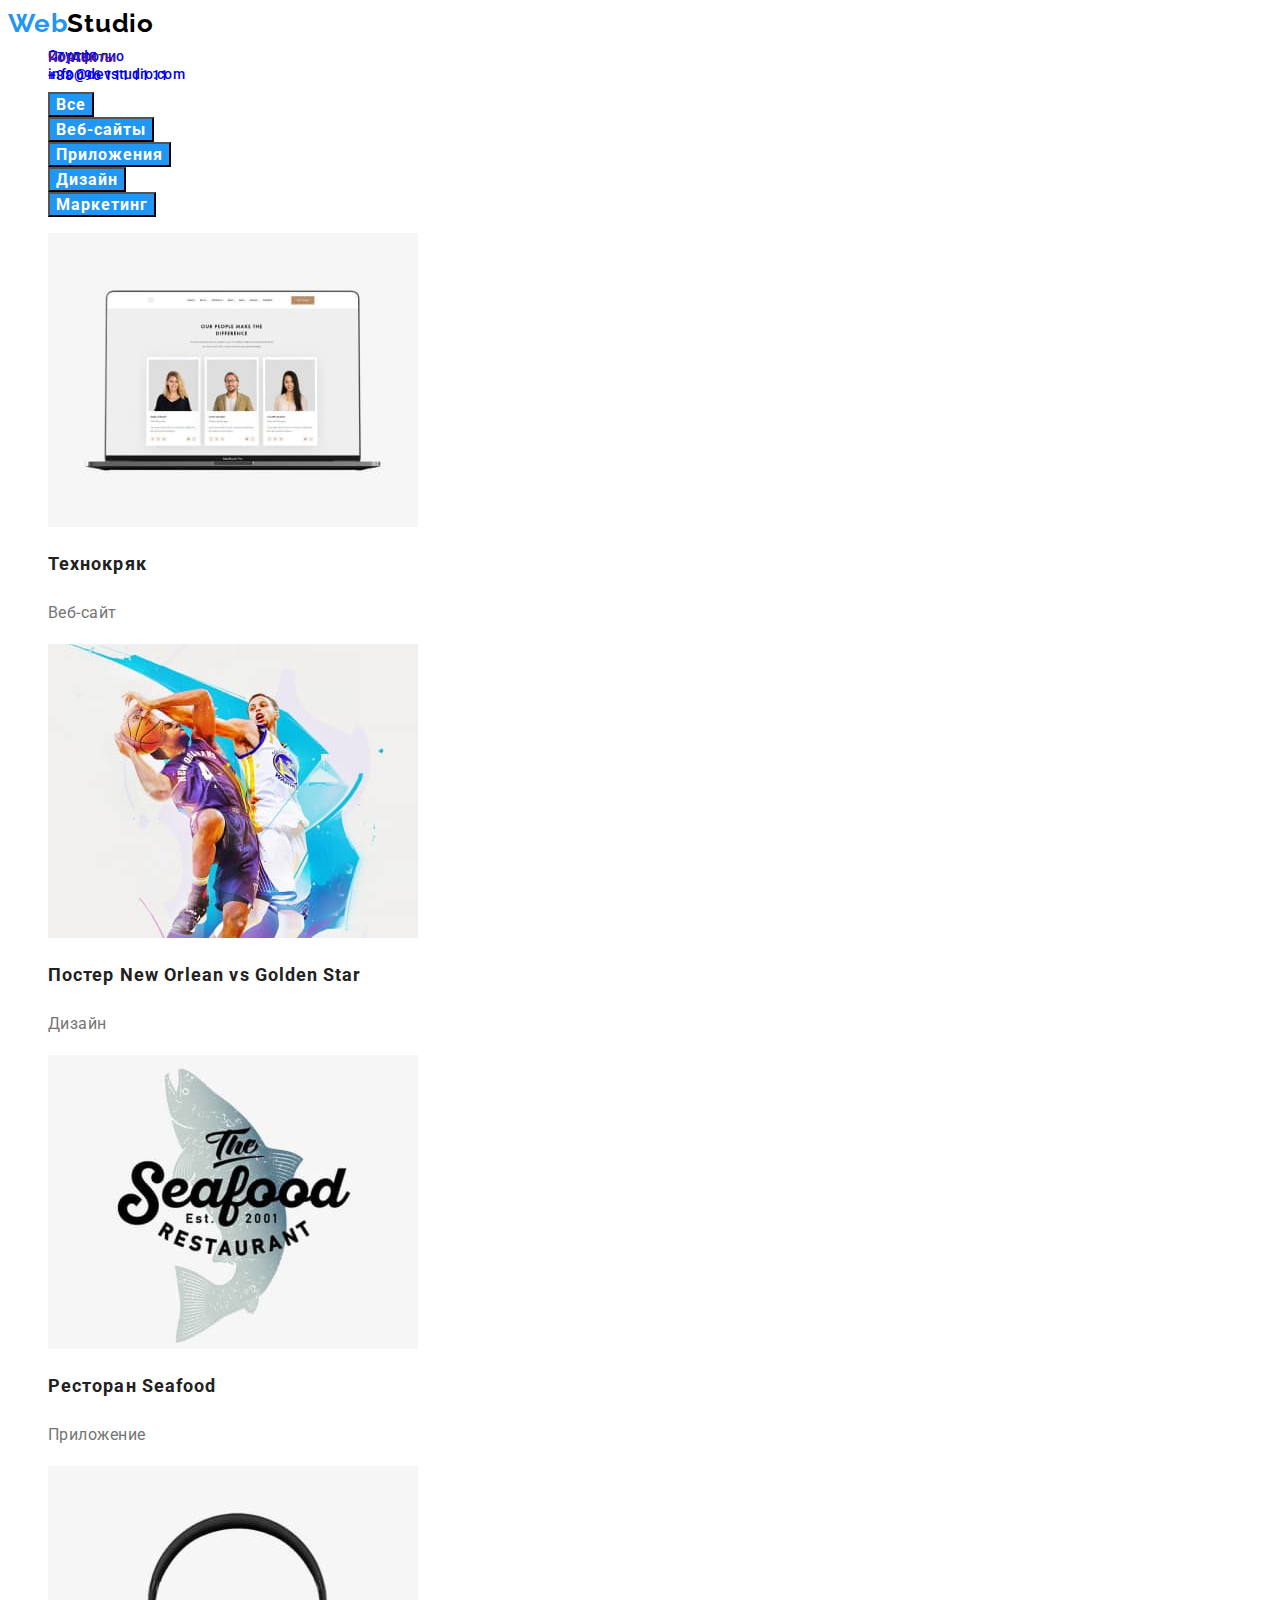
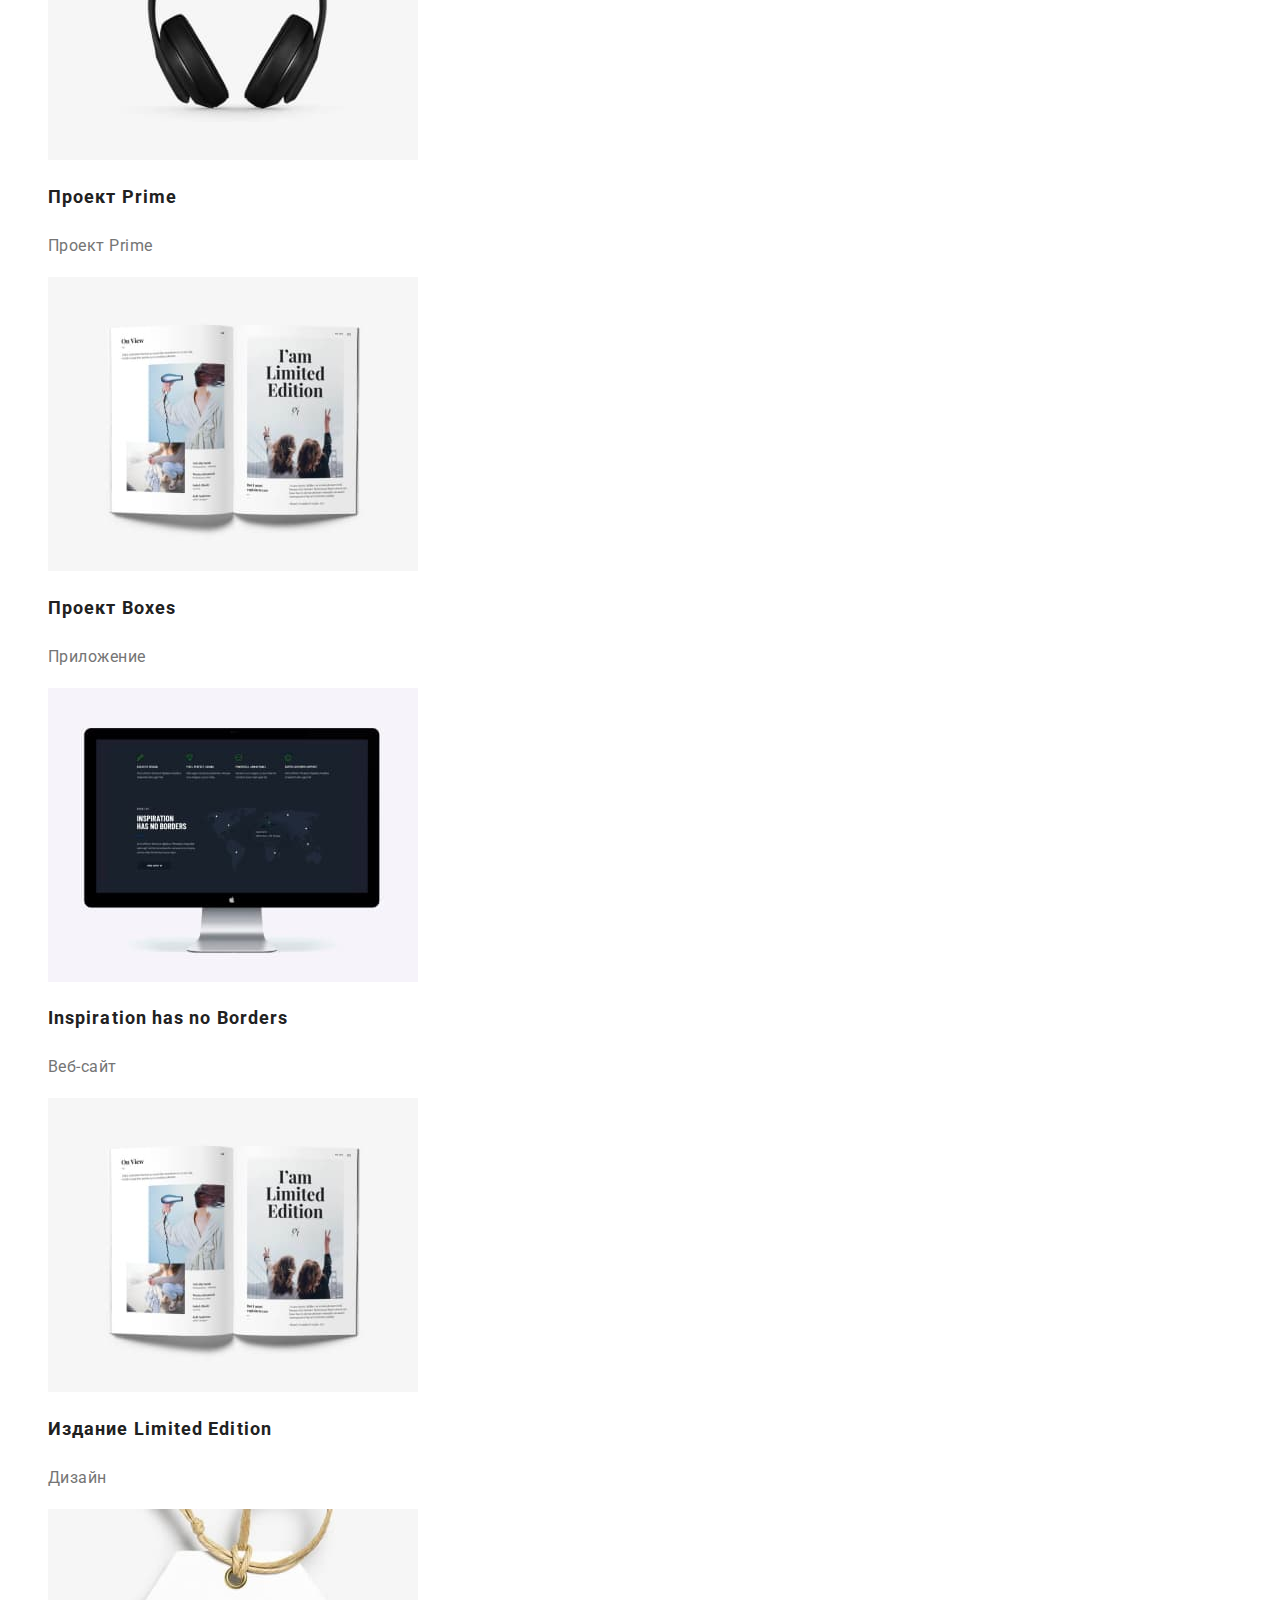
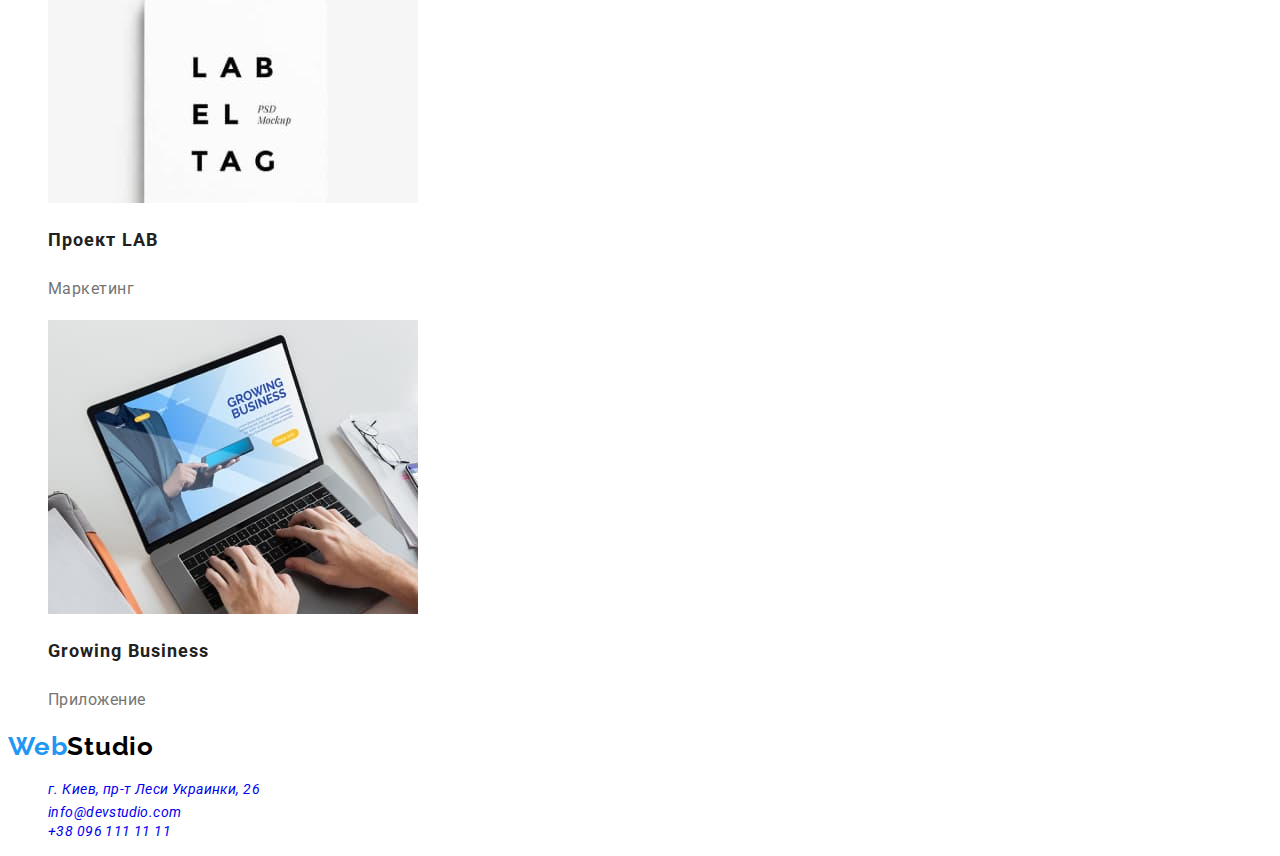
==== portfolio.html @ afe2bce0 "dz2" ====
<!DOCTYPE html>
<html lang="ru">

<head>
    <meta charset="UTF-8">
    <meta http-equiv="X-UA-Compatible" content="IE=edge">
    <meta name="viewport" content="width=device-width, initial-scale=1.0">
    <title>WebStudio Portfolio</title>
    <link rel="preconnect" href="https://fonts.gstatic.com">
    <link href="https://fonts.googleapis.com/css2?family=Raleway:wght@700&family=Roboto:wght@400;500;700;900&display=swap"
        rel="stylesheet">
    <link rel="stylesheet" href="./css/style.css">
</head>

<body>
<header class="header">
    <nav class="navigation">
        <a class="logo-link link" href="./index.html">
            <span class="logo-first-letters">Web</span>Studio</a>
        <ul class="menu list">
            <li class="menu-item">
                <a class="menu-link link" href="./index.html">Студия</a>
            </li>
            <li class="menu-item">
                <a class="menu-link link" href="./portfolio.html">Портфолио</a>
            </li>
            <li class="menu-item">
                <a class="menu-link link" href="">Контакты</a>
            </li>
        </ul>
    </nav>
    <ul class="contacts-list list">
        <li class="contacts-item">
            <a class="mail-link link" href="mailto:info@devstudio.com">info@devstudio.com</a>
        </li>
        <li class="tel-link link">
            <a class="tel-link link" href="tel:+380961111111">+38 096 111 11 11</a>
        </li>
    </ul>
</header>

    <main>
        <nav class="navigation-portfolio">
            <ul class="portfolio-menu list">
                <li class="porfolio-menu-item">
                    <button class="modal-btn" type="button">Все</button>
                </li>
                <li class="porfolio-menu-item">
                    <button class="modal-btn" type="button">Веб-сайты</button>
                </li>
                <li class="porfolio-menu-item">
                    <button class="modal-btn" type="button">Приложения</button>
                </li>
                <li class="porfolio-menu-item">
                    <button class="modal-btn" type="button">Дизайн</button>
                </li>
                <li class="porfolio-menu-item">
                    <button class="modal-btn" type="button">Маркетинг</button>
                </li>
            </ul>
        </nav>
        <section class="portfolio-presentation">
            <h1 hidden>Наши работы</h1>
            <ul class="porfolio-list list">
                <li class="portfolio-item">
                    <img class="portfolio-img" src="./images/portfolio/tehno-crack.jpg" alt="" width="370" height="294">
                    <h2 class="portfolio-suptitle">Технокряк</h2>
                    <p class="portfolio-text">Веб-сайт</p>
                </li>
                <li class="portfolio-item">
                    <img class="portfolio-img" src="./images/portfolio/poster-new-orlean.jpg" alt="" width="370" height="294">
                    <h2 class="portfolio-suptitle">Постер New Orlean vs Golden Star</h2>
                    <p class="portfolio-text">Дизайн</p>
                </li>
                <li class="portfolio-item">
                    <img class="portfolio-img" src="./images/portfolio/restaurant-sea-food.jpg" alt="" width="370" height="294">
                    <h2 class="portfolio-suptitle">Ресторан Seafood</h2>
                    <p class="portfolio-text">Приложение</p>
                </li>
                <li class="portfolio-item">
                    <img class="portfolio-img" src="./images/portfolio/headphones.jpg" alt="" width="370" height="294">
                    <h2 class="portfolio-suptitle">Проект Prime</h2>
                    <p class="portfolio-text">Проект Prime</p>
                </li>
                <li class="portfolio-item">
                    <img class="portfolio-img" src="./images/portfolio/book.jpg" alt="" width="370" height="294">
                    <h2 class="portfolio-suptitle">Проект Boxes</h2>
                    <p class="portfolio-text">Приложение</p>
                </li>
                <li class="portfolio-item">
                    <img class="portfolio-img" src="./images/portfolio/monitor.jpg" alt="" width="370" height="294">
                    <h2 class="portfolio-suptitle">Inspiration has no Borders</h2>
                    <p class="portfolio-text">Веб-сайт</p>
                </li>
                <li class="portfolio-item">
                    <img class="portfolio-img" src="./images/portfolio/book.jpg" alt="" width="370" height="294">
                    <h2 class="portfolio-suptitle">Издание Limited Edition</h2>
                    <p class="portfolio-text">Дизайн</p>
                </li>
                <li class="portfolio-item">
                    <img class="portfolio-img" src="./images/portfolio/project-lab.jpg" alt="" width="370" height="294">
                    <h2 class="portfolio-suptitle">Проект LAB</h2>
                    <p class="portfolio-text">Маркетинг</p>
                </li>
                <li class="portfolio-item">
                    <img class="portfolio-img" src="./images/portfolio/notebook.jpg" alt="" width="370" height="294">
                    <h2 class="portfolio-suptitle">Growing Business</h2>
                    <p class="portfolio-text">Приложение</p>
                </li>
            </ul>
        </section>
    </main>

<footer>
    <a class="logo-link link" href="./index.html">
        <span class="logo-first-letters">Web</span>Studio</a>
    <h2 hidden>Контакты</h2>
    <address>
        <ul class="footer list">
            <li class="footer-item">
                <a class="footer-link-address link" href="https://goo.gl/maps/h9P4wYP6EdmcLFw76" target="_blank"
                    rel="noopener noreferrer">г. Киев,
                    пр-т Леси Украинки, 26</a>
            </li>
            <li class="footer-item">
                <a class="footer-link-mail link" href="mailto:info@devstudio.com">info@devstudio.com</a>
            </li>
            <li class="footer-item">
                <a class="footer-link-tel link" href="tel:+380961111111">+38 096 111 11 11</a>
            </li>
        </ul>
    </address>
</footer>
</body>

</html>
---- css/style.css ----
/*
    font-family: 'Raleway', sans-serif;

    font-family: 'Roboto', sans-serif;
синій колір - color: #2196F3;
основний колір - #212121;
додатковий - #757575;
адреса в футері - #FFFFFF
 :root {
        --
}
*/
body {
  font-family: "Roboto", sans-serif;
  color: #757575;
}
.list {
  list-style: none;
}

.link {
  text-decoration: none;
}

/* Navigation */
.logo-link {
  font-family: "Raleway", sans-serif;
  font-weight: 700;
  font-size: 26px;
  line-height: 1.19;
  letter-spacing: 0.03em;
  color: #000000;
}
.logo-first-letters {
  color: #2196f3;
}
.menu-item,
.contacts-list {
  font-weight: 500;
  font-size: 14px;
  line-height: 1.14q;
  letter-spacing: 0.02em;
  color: #212121;
}

.menu-link:hover,
.menu-link:focus {
  color: #2196f3;
}

.tel-link:hover,
.tel-link:focus {
  color: #2196f3;
}
.mail-link:hover,
.mail-link:focus {
  color: #2196f3;
}

.contacts-item:hover {
  color: #2196f3;
}
/* END NAVIGATION */
.title-hero {
  font-weight: 900;
  font-size: 44px;
  line-height: 1.36;
  text-align: center;
  letter-spacing: 0.06em;
  /* text-transform: uppercase; */
  /* color: #ffffff; */
}

/* BUTTON */
.modal-btn {
  font-family: "Roboto", sans-serif;
  cursor: pointer;
  font-weight: 700;
  font-size: 16px;
  line-height: 1, 87;
  letter-spacing: 0.06em;

  background-color: #2196f3;
  color: #ffffff;
}

.modal-btn:hover,
.modal-btn:focus {
  background-color: #ffffff;
  color: #2196f3;
}
/* END BUTTON */

/* ABOUT */
.about-list-suptitle {
  font-weight: 700;
  font-size: 14px;
  line-height: 1.14;
  letter-spacing: 0.03em;
  text-transform: uppercase;
  color: #212121;
}
.about-list-text {
  font-weight: 400;
  font-size: 14px;
  line-height: 1.71;
  letter-spacing: 0.03em;
}
/* END ABOUT */

/* Section WHAT WE DO */
.section-suptitle {
  font-weight: 700;
  font-size: 36px;
  line-height: 1, 17;
  text-align: center;
  letter-spacing: 0.03em;
  color: #212121;
}
/* END Section WHAT WE DO */

/* Setion Our Team */

.ourteam-suptitle {
  font-weight: 500;
  font-size: 16px;
  line-height: 1.19;
  text-align: center;
  letter-spacing: 0.03em;
  color: #212121;
}
.ourteam-proffesion {
  font-size: 16px;
  line-height: 1.19;
  text-align: center;
  letter-spacing: 0.03em;
}
/* End Section Our Team */

/* footer */
.footer-link-address {
  font-weight: 400;
  font-size: 14px;
  line-height: 1.71;
  letter-spacing: 0.03em;
  /* color: rgba(255, 255, 255, 0.6); - поки немає фону */
}
.footer-link-mail,
.footer-link-tel {
  font-weight: 400;
  font-size: 14px;
  line-height: 1, 71;
  letter-spacing: 0.03em;
  /* color: rgba(255, 255, 255, 0.6); */
}
.footer-link-mail:hover,
.footer-link-mail:focus,
.footer-link-tel:hover,
.footer-lik.tel:focus,
.footer-link-address:hover,
.footer-link-address:focus {
  /* color: #ffffff; поки немає фону для перевірки жовтий */
  color: yellow;
}
/* end footer */

/* portfolio */
.portfolio-suptitle {
  font-weight: 700;
  font-size: 18px;
  line-height: 2;
  letter-spacing: 0.06em;
  color: #212121;
}
.portfolio-text {
  font-size: 16px;
  line-height: 1.87;
  letter-spacing: 0.03em;
}
/* end portfolio */
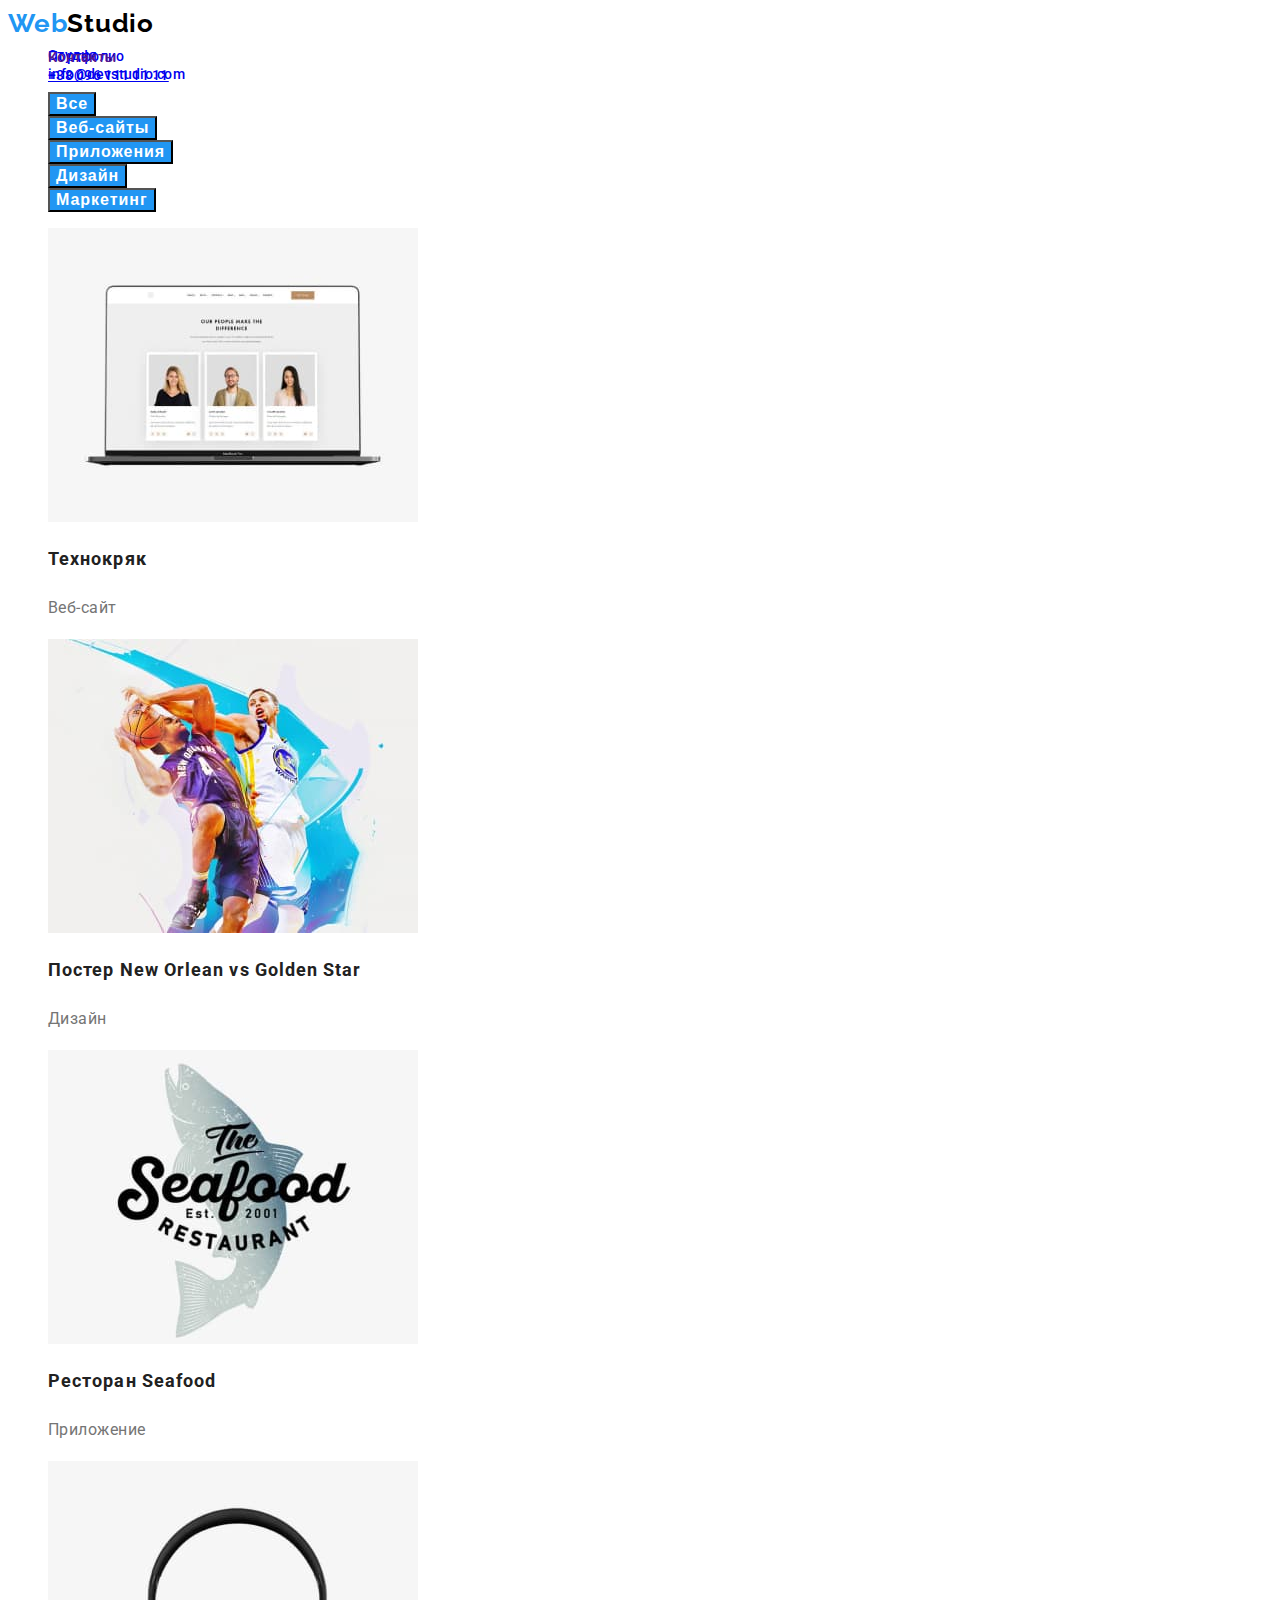
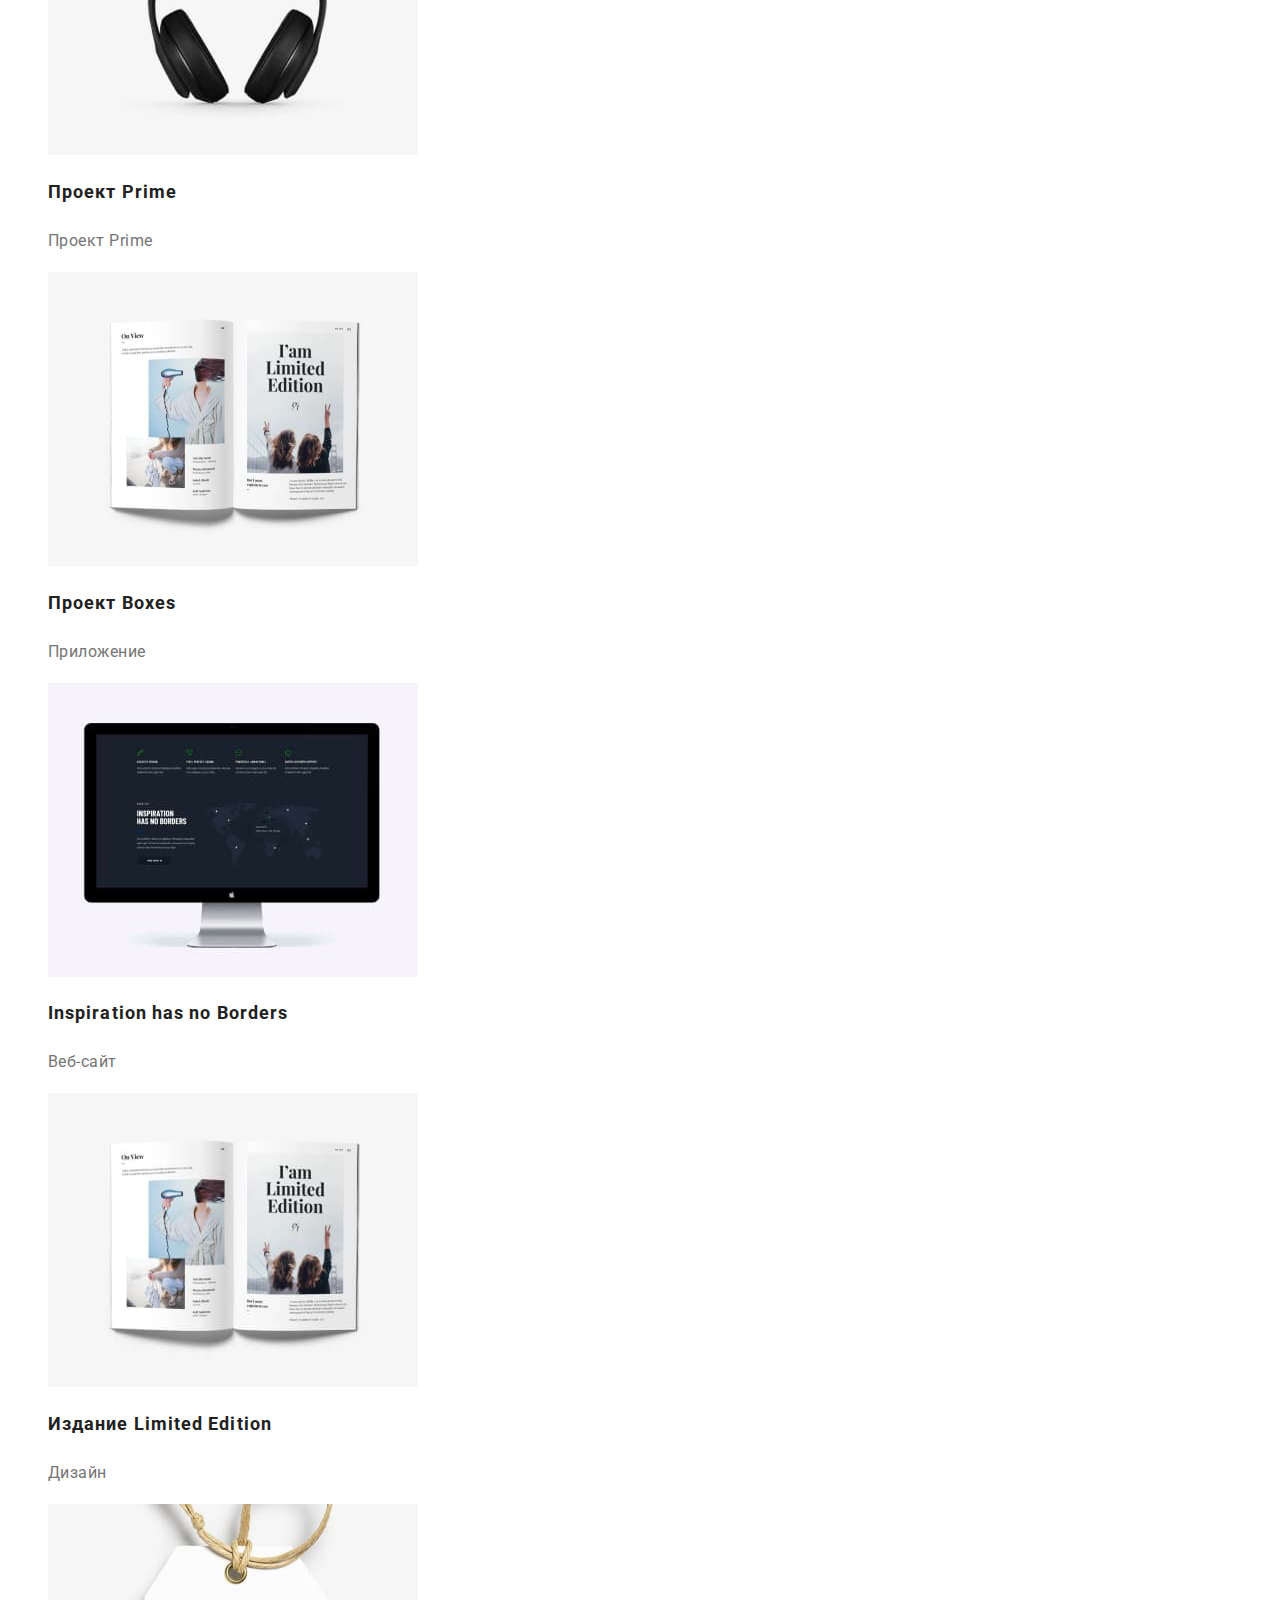
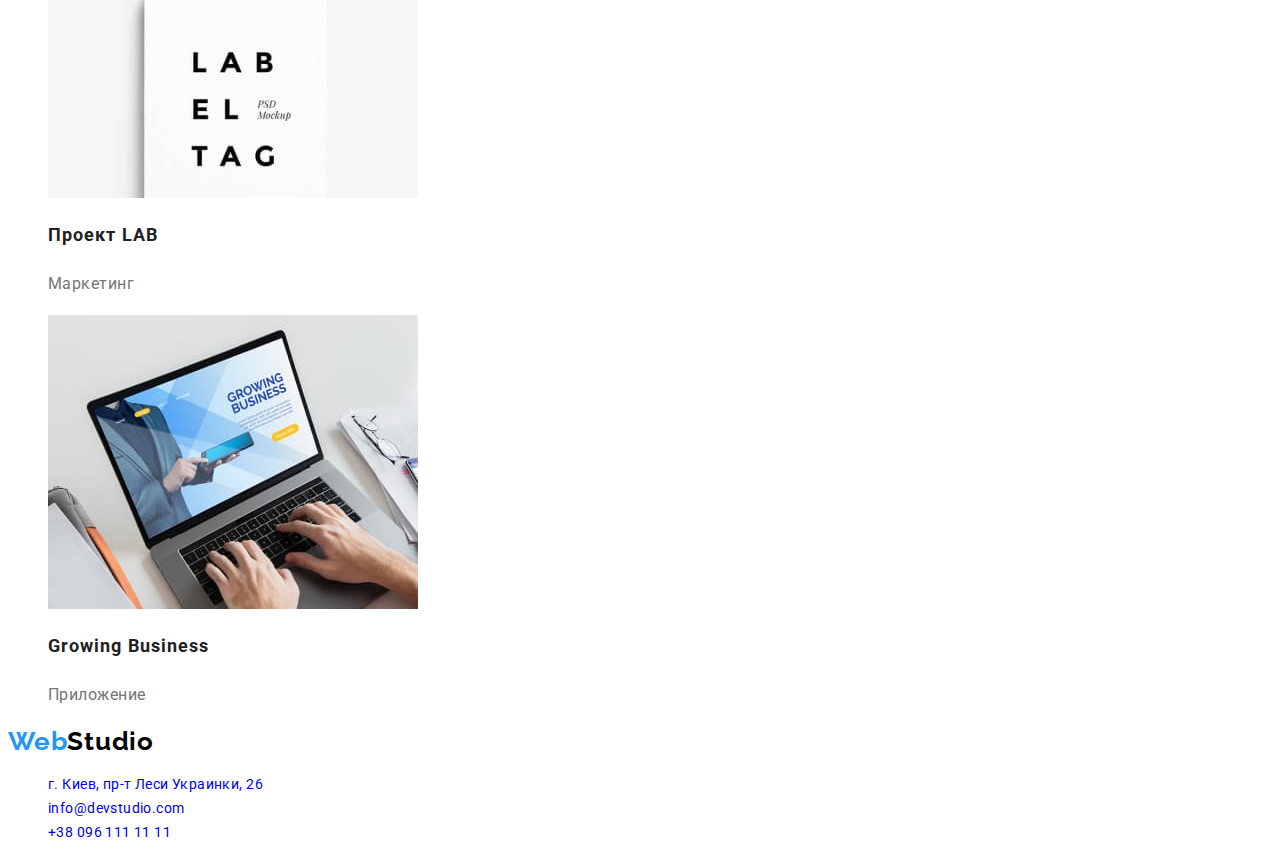
==== commit f8058c28: "dz2_end" ====
--- a/portfolio.html
+++ b/portfolio.html
@@ -9,7 +9,7 @@
     <link rel="preconnect" href="https://fonts.gstatic.com">
     <link href="https://fonts.googleapis.com/css2?family=Raleway:wght@700&family=Roboto:wght@400;500;700;900&display=swap"
         rel="stylesheet">
-    <link rel="stylesheet" href="./css/style.css">
+    <link rel="stylesheet" href="./css/styles.css">
 </head>
 
 <body>
@@ -31,10 +31,10 @@
     </nav>
     <ul class="contacts-list list">
         <li class="contacts-item">
-            <a class="mail-link link" href="mailto:info@devstudio.com">info@devstudio.com</a>
+            <a class="contacts-link link" href="mailto:info@devstudio.com">info@devstudio.com</a>
         </li>
-        <li class="tel-link link">
-            <a class="tel-link link" href="tel:+380961111111">+38 096 111 11 11</a>
+        <li class="contacts-item" link">
+            <a class=contacts-link link" href="tel:+380961111111">+38 096 111 11 11</a>
         </li>
     </ul>
 </header>
@@ -111,7 +111,7 @@
         </section>
     </main>
 
-<footer>
+<footer class="footers">
     <a class="logo-link link" href="./index.html">
         <span class="logo-first-letters">Web</span>Studio</a>
     <h2 hidden>Контакты</h2>
--- a/css/styles.css
+++ b/css/styles.css
@@ -0,0 +1,175 @@
+/*
+    font-family: 'Raleway', sans-serif;
+
+    font-family: 'Roboto', sans-serif;
+синій колір - color: #2196F3;
+основний колір - #212121;
+додатковий - #757575;
+адреса в футері - #FFFFFF
+ :root {
+        --
+}
+*/
+:root {
+  --main-font: "Roboto", sans-serif;
+  --accent-color: #2196f3;
+}
+body {
+  font-family: var(--main-font);
+  color: #757575;
+}
+.list {
+  list-style: none;
+}
+
+.link {
+  text-decoration: none;
+}
+
+/* Navigation */
+.logo-link {
+  font-family: "Raleway", sans-serif;
+  font-weight: 700;
+  font-size: 26px;
+  line-height: 1.19;
+  letter-spacing: 0.03em;
+  color: #000000;
+}
+.logo-first-letters {
+  color: var(--accent-color);
+}
+.menu-item,
+.contacts-list {
+  font-weight: 500;
+  font-size: 14px;
+  line-height: 1.14q;
+  letter-spacing: 0.02em;
+}
+
+.menu-link:hover,
+.menu-link:focus {
+  color: var(--accent-color);
+}
+
+.contacts-link:focus,
+.contacts-link:hover {
+  color: var(--accent-color);
+}
+
+/* END NAVIGATION */
+.title-hero {
+  font-weight: 900;
+  font-size: 44px;
+  line-height: 1.36;
+  text-align: center;
+  letter-spacing: 0.06em;
+  /* text-transform: uppercase; */
+  /* color: #ffffff; */
+}
+
+/* BUTTON */
+.modal-btn {
+  cursor: pointer;
+  font-weight: 700;
+  font-size: 16px;
+  line-height: 1, 87;
+  letter-spacing: 0.06em;
+
+  background-color: #2196f3;
+  color: #ffffff;
+}
+
+.modal-btn:hover,
+.modal-btn:focus {
+  background-color: #ffffff;
+  color: var(--accent-color);
+}
+/* END BUTTON */
+
+/* ABOUT */
+.about-list-suptitle {
+  font-weight: 700;
+  font-size: 14px;
+  line-height: 1.14;
+  letter-spacing: 0.03em;
+  text-transform: uppercase;
+  color: #212121;
+}
+.about-list-text {
+  font-size: 14px;
+  line-height: 1.71;
+  letter-spacing: 0.03em;
+}
+/* END ABOUT */
+
+/* Section WHAT WE DO */
+.section-suptitle {
+  font-weight: 700;
+  font-size: 36px;
+  line-height: 1, 17;
+  text-align: center;
+  letter-spacing: 0.03em;
+  color: #212121;
+}
+/* END Section WHAT WE DO */
+
+/* Setion Our Team */
+
+.ourteam-suptitle {
+  font-weight: 500;
+  font-size: 16px;
+  line-height: 1.19;
+  text-align: center;
+  letter-spacing: 0.03em;
+  color: #212121;
+}
+.ourteam-proffesion {
+  font-size: 16px;
+  line-height: 1.19;
+  text-align: center;
+  letter-spacing: 0.03em;
+}
+/* End Section Our Team */
+
+/* footer */
+
+.footer-link-address {
+  font-style: normal;
+  font-size: 14px;
+  line-height: 1.71;
+  letter-spacing: 0.03em;
+  /* color: rgba(255, 255, 255, 0.6); - поки немає фону */
+}
+.footer-link-mail,
+.footer-link-tel {
+  font-style: normal;
+  font-size: 14px;
+  line-height: 1.71;
+  letter-spacing: 0.03em;
+  /* color: rgba(255, 255, 255, 0.6); */
+}
+.footer-link-mail:hover,
+.footer-link-mail:focus,
+.footer-link-tel:hover,
+.footer-lik.tel:focus,
+.footer-link-address:hover,
+.footer-link-address:focus {
+  /* color: #ffffff; поки немає фону для перевірки жовтий */
+  color: yellow;
+}
+/* end footer */
+
+/* portfolio */
+.portfolio-suptitle {
+  font-weight: 700;
+  font-size: 18px;
+  line-height: 2;
+  letter-spacing: 0.06em;
+  color: #212121;
+}
+.portfolio-text {
+  font-size: 16px;
+  line-height: 1.87;
+  letter-spacing: 0.03em;
+}
+/* end portfolio */
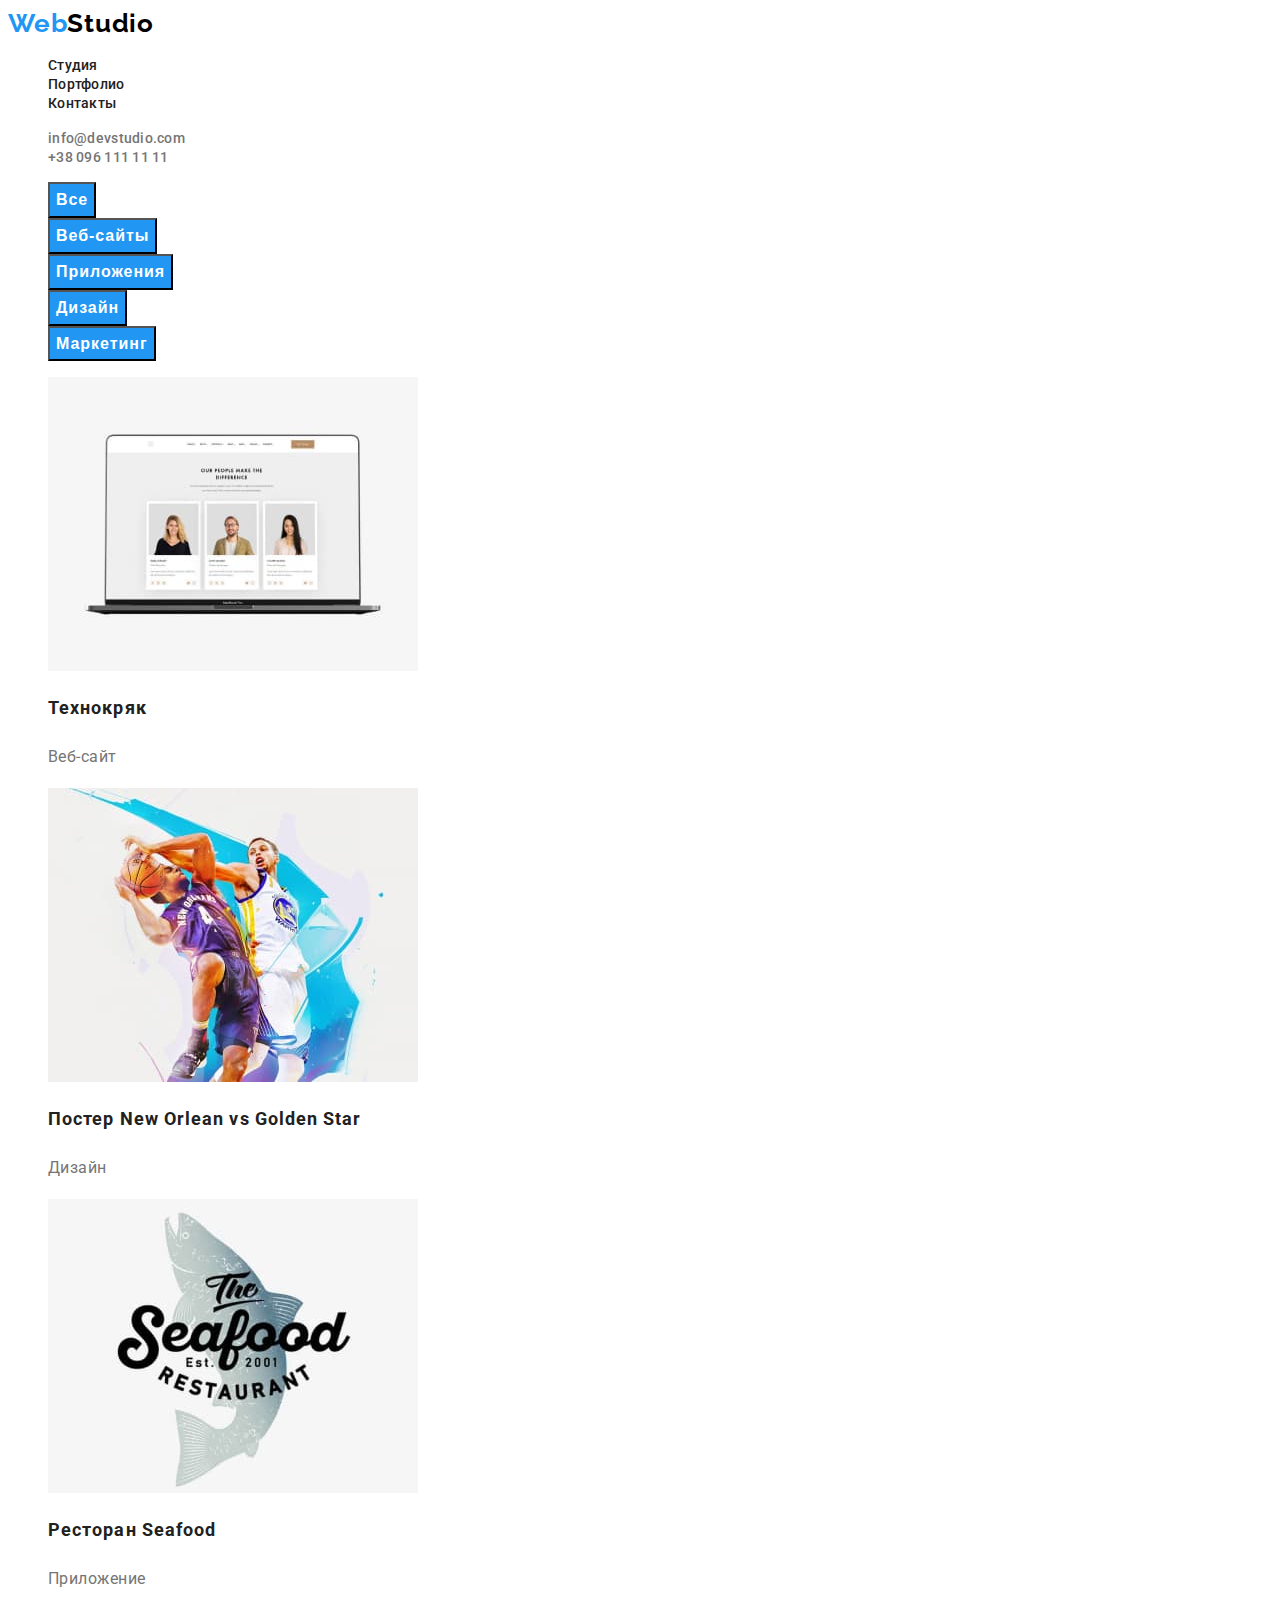
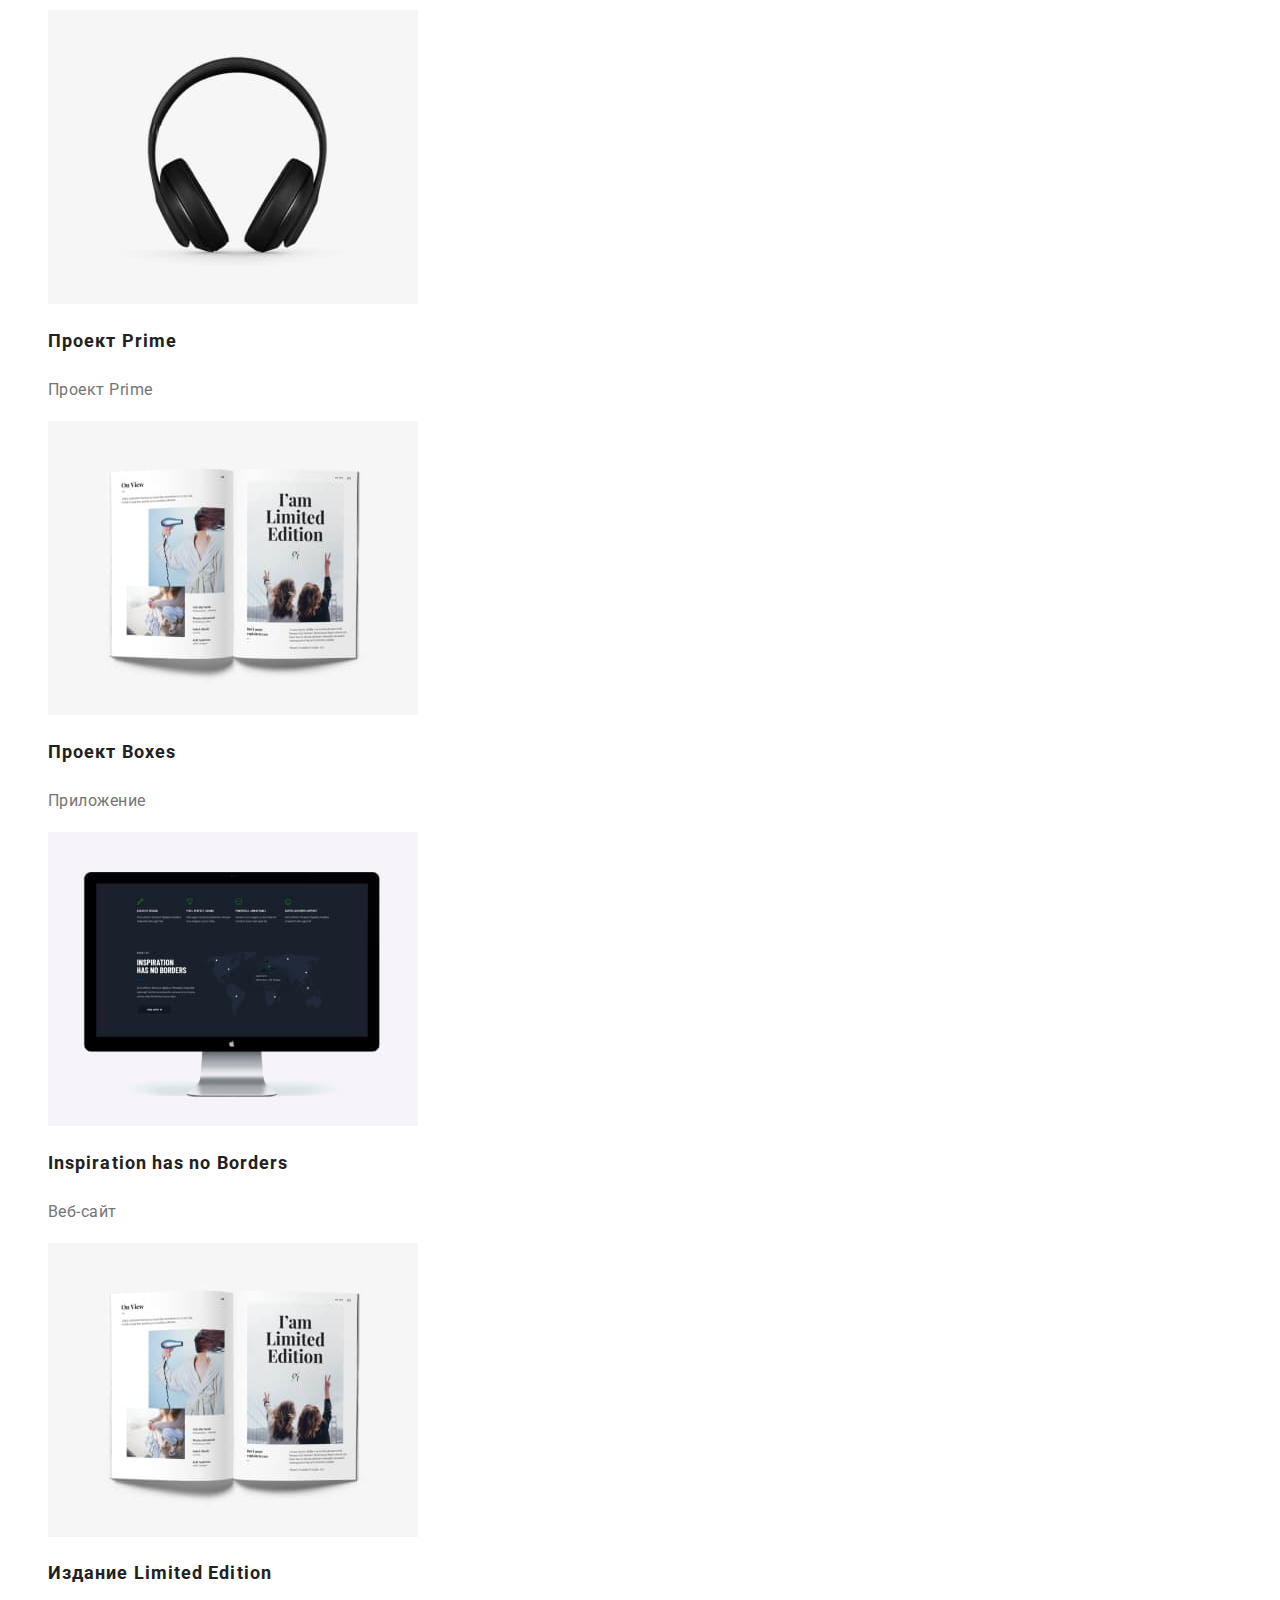
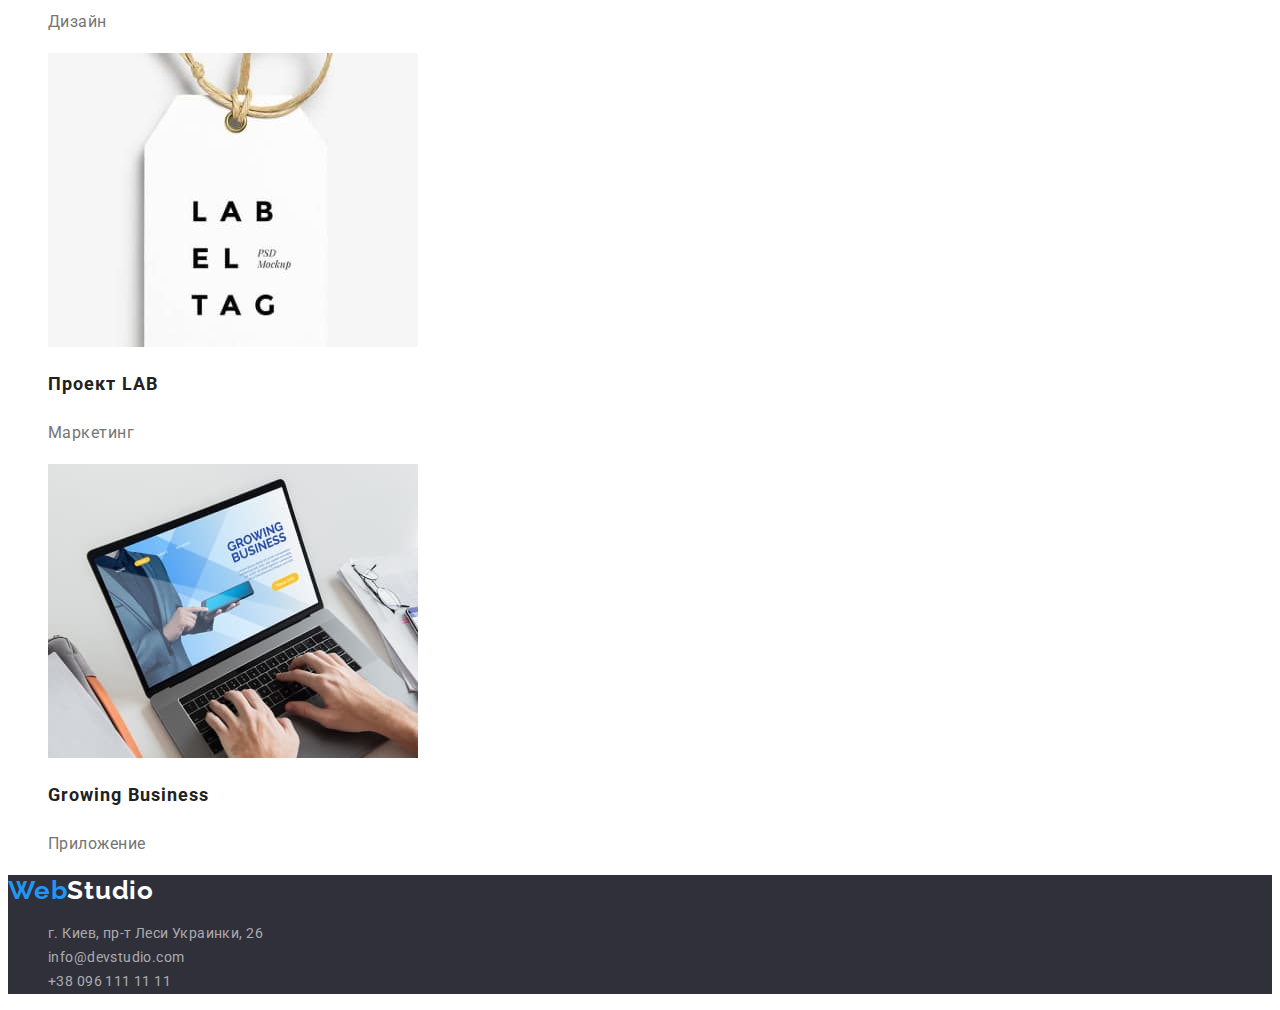
==== commit ce139b57: "Виправлення в хедері і футері, перевірка коректності CSS" ====
--- a/portfolio.html
+++ b/portfolio.html
@@ -33,8 +33,8 @@
         <li class="contacts-item">
             <a class="contacts-link link" href="mailto:info@devstudio.com">info@devstudio.com</a>
         </li>
-        <li class="contacts-item" link">
-            <a class=contacts-link link" href="tel:+380961111111">+38 096 111 11 11</a>
+        <li class="contacts-item link">
+            <a class="contacts-link link" href="tel:+380961111111">+38 096 111 11 11</a>
         </li>
     </ul>
 </header>
--- a/css/styles.css
+++ b/css/styles.css
@@ -1,5 +1,5 @@
 /*
-    font-family: 'Raleway', sans-serif;
+    font-family: c;
 
     font-family: 'Roboto', sans-serif;
 синій колір - color: #2196F3;
@@ -12,11 +12,14 @@
 */
 :root {
   --main-font: "Roboto", sans-serif;
+  --secondary-font: "Raleway", sans-serif;
   --accent-color: #2196f3;
+  --main-color: #212121;
+  --secondary-color: #757575;
 }
 body {
   font-family: var(--main-font);
-  color: #757575;
+  color: var(--secondary-color);
 }
 .list {
   list-style: none;
@@ -28,7 +31,7 @@
 
 /* Navigation */
 .logo-link {
-  font-family: "Raleway", sans-serif;
+  font-family: var(--secondary-font);
   font-weight: 700;
   font-size: 26px;
   line-height: 1.19;
@@ -38,14 +41,20 @@
 .logo-first-letters {
   color: var(--accent-color);
 }
-.menu-item,
-.contacts-list {
+.menu-link {
+  color: var(--main-color);
   font-weight: 500;
   font-size: 14px;
-  line-height: 1.14q;
+  line-height: 1.14;
   letter-spacing: 0.02em;
 }
-
+.contacts-link {
+  color: var(--secondary-color);
+  font-weight: 500;
+  font-size: 14px;
+  line-height: 1.14;
+  letter-spacing: 0.02em;
+}
 .menu-link:hover,
 .menu-link:focus {
   color: var(--accent-color);
@@ -63,8 +72,6 @@
   line-height: 1.36;
   text-align: center;
   letter-spacing: 0.06em;
-  /* text-transform: uppercase; */
-  /* color: #ffffff; */
 }
 
 /* BUTTON */
@@ -72,7 +79,7 @@
   cursor: pointer;
   font-weight: 700;
   font-size: 16px;
-  line-height: 1, 87;
+  line-height: 1.87;
   letter-spacing: 0.06em;
 
   background-color: #2196f3;
@@ -93,7 +100,7 @@
   line-height: 1.14;
   letter-spacing: 0.03em;
   text-transform: uppercase;
-  color: #212121;
+  color: var(--main-color);
 }
 .about-list-text {
   font-size: 14px;
@@ -106,10 +113,10 @@
 .section-suptitle {
   font-weight: 700;
   font-size: 36px;
-  line-height: 1, 17;
+  line-height: 1.17;
   text-align: center;
   letter-spacing: 0.03em;
-  color: #212121;
+  color: var(--main-color);
 }
 /* END Section WHAT WE DO */
 
@@ -132,13 +139,19 @@
 /* End Section Our Team */
 
 /* footer */
+.footers {
+  background-color: #2f303a;
+}
 
+.footers .logo-link {
+  color: white;
+}
 .footer-link-address {
   font-style: normal;
   font-size: 14px;
   line-height: 1.71;
   letter-spacing: 0.03em;
-  /* color: rgba(255, 255, 255, 0.6); - поки немає фону */
+  color: rgba(255, 255, 255, 0.6);
 }
 .footer-link-mail,
 .footer-link-tel {
@@ -146,16 +159,15 @@
   font-size: 14px;
   line-height: 1.71;
   letter-spacing: 0.03em;
-  /* color: rgba(255, 255, 255, 0.6); */
+  color: rgba(255, 255, 255, 0.6);
 }
 .footer-link-mail:hover,
 .footer-link-mail:focus,
 .footer-link-tel:hover,
-.footer-lik.tel:focus,
+.footer-link-tel:focus,
 .footer-link-address:hover,
 .footer-link-address:focus {
-  /* color: #ffffff; поки немає фону для перевірки жовтий */
-  color: yellow;
+  color: #ffffff;
 }
 /* end footer */
 
@@ -165,7 +177,7 @@
   font-size: 18px;
   line-height: 2;
   letter-spacing: 0.06em;
-  color: #212121;
+  color: var(--main-color);
 }
 .portfolio-text {
   font-size: 16px;
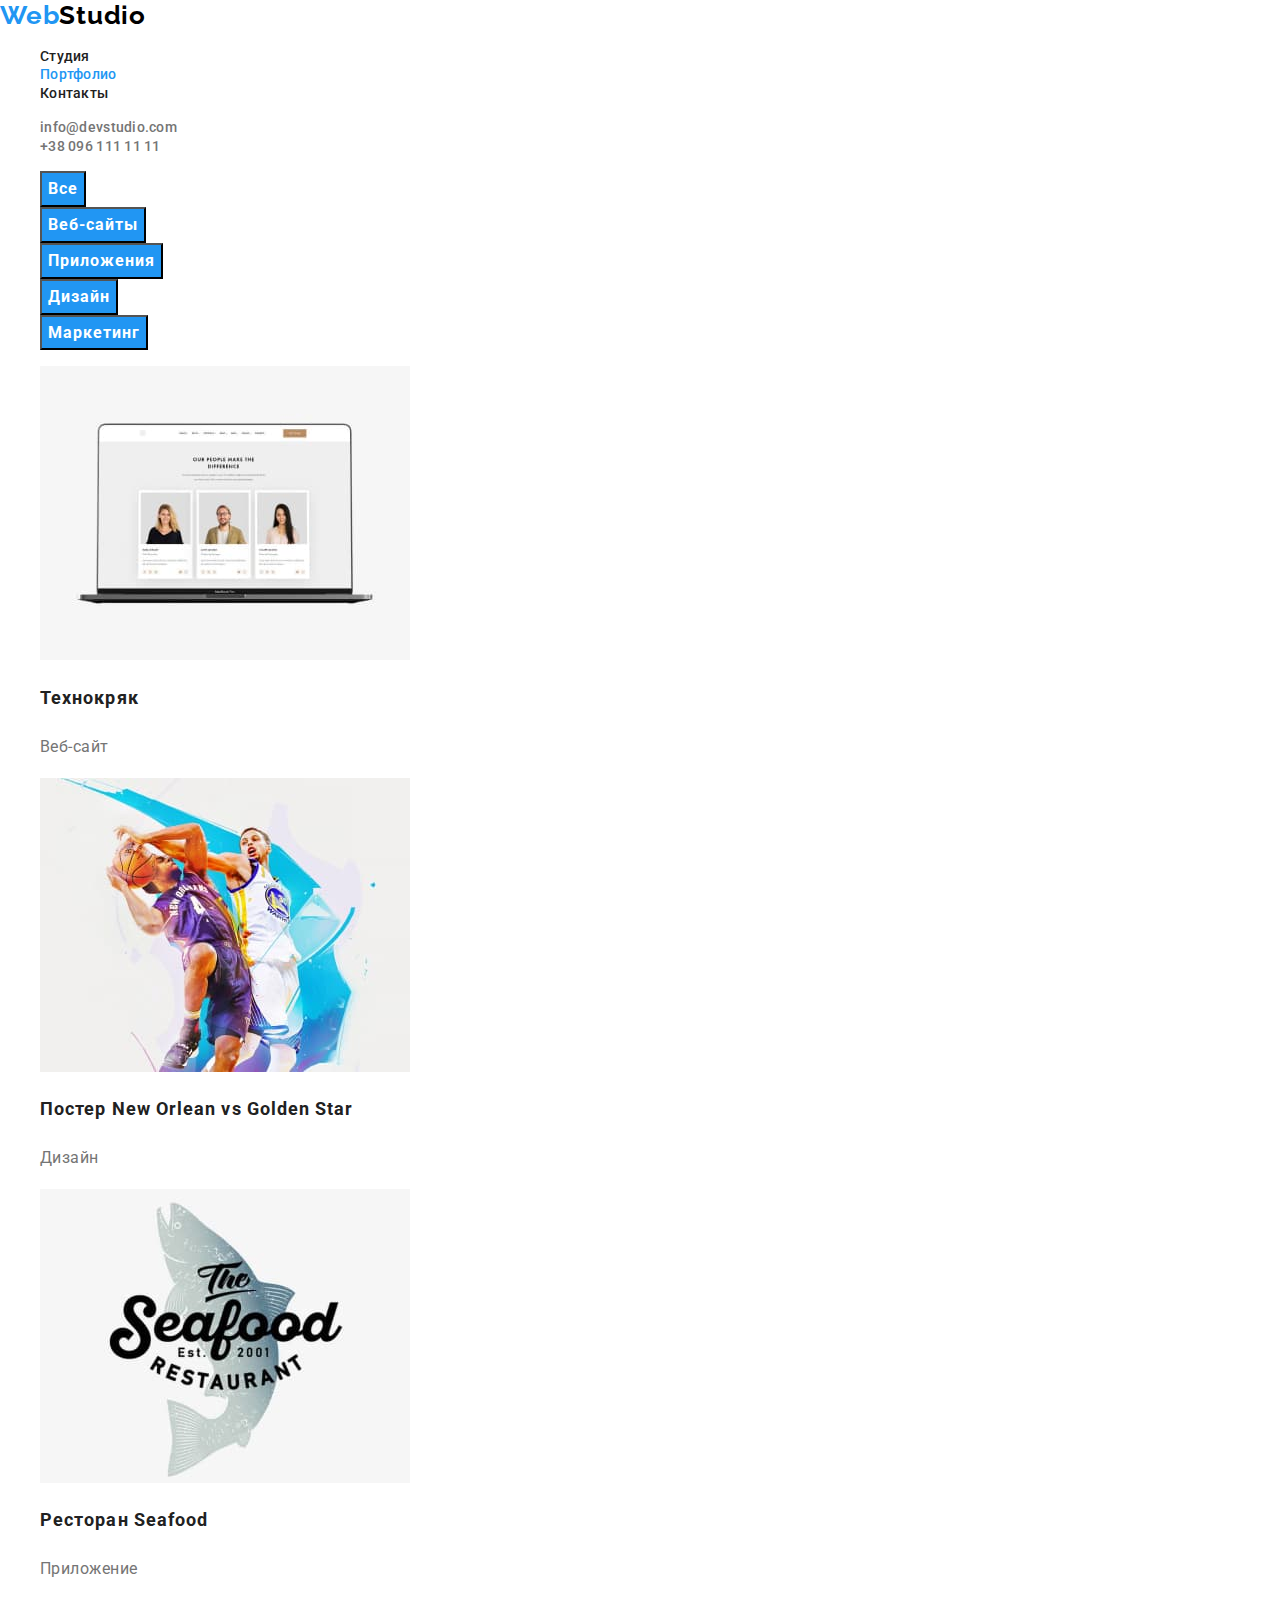
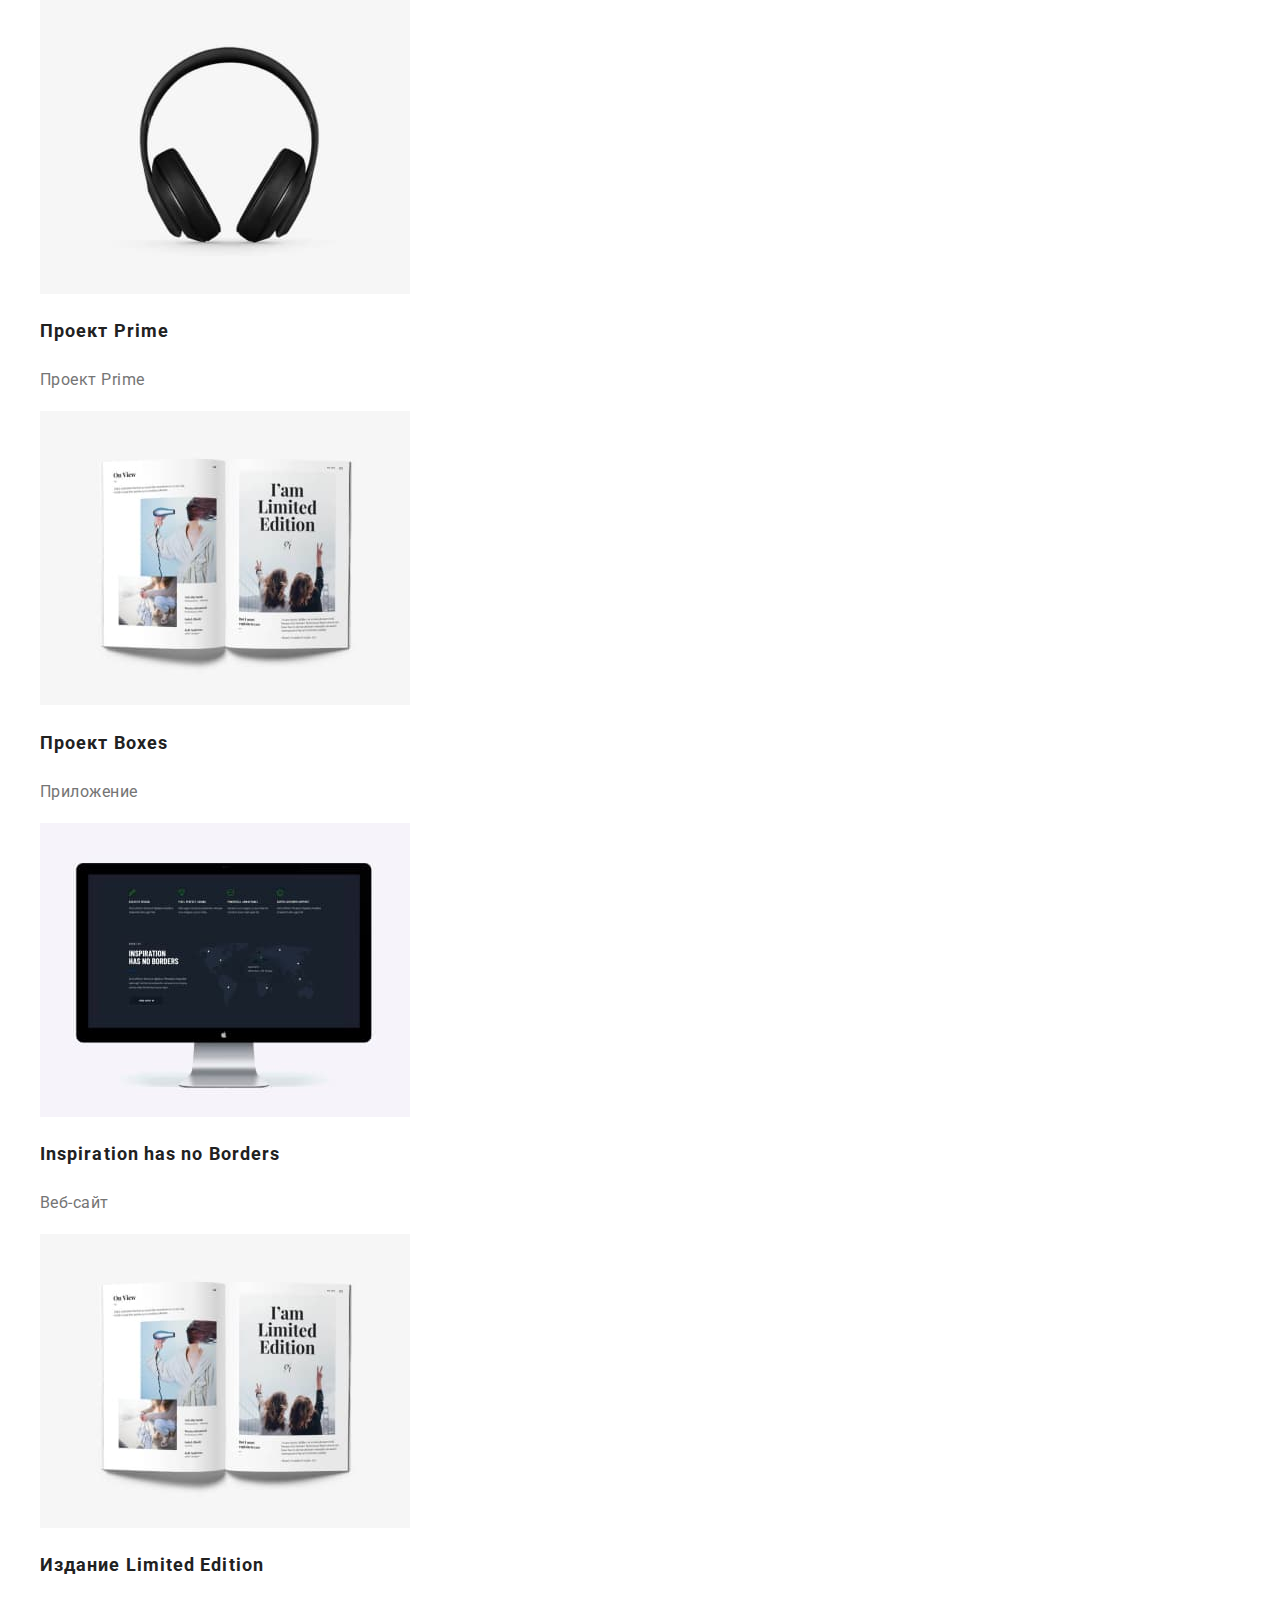
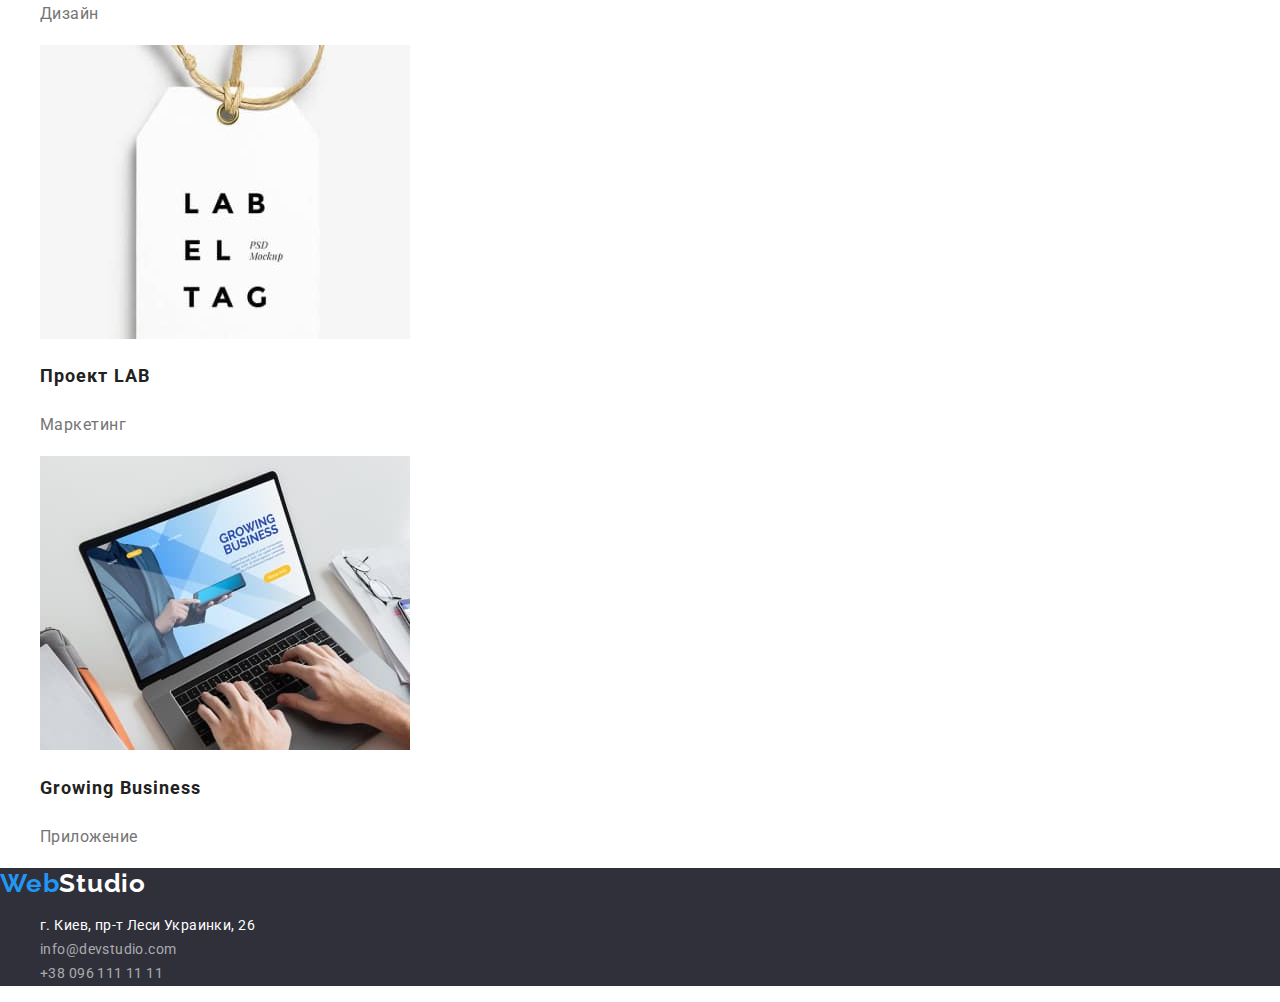
==== commit de049084: "Исправления" ====
--- a/portfolio.html
+++ b/portfolio.html
@@ -9,6 +9,8 @@
     <link rel="preconnect" href="https://fonts.gstatic.com">
     <link href="https://fonts.googleapis.com/css2?family=Raleway:wght@700&family=Roboto:wght@400;500;700;900&display=swap"
         rel="stylesheet">
+    <link rel="stylesheet" 
+        href="https://cdnjs.cloudflare.com/ajax/libs/modern-normalize/1.0.0/modern-normalize.min.css">
     <link rel="stylesheet" href="./css/styles.css">
 </head>
 
@@ -22,7 +24,7 @@
                 <a class="menu-link link" href="./index.html">Студия</a>
             </li>
             <li class="menu-item">
-                <a class="menu-link link" href="./portfolio.html">Портфолио</a>
+                <a class="menu-link link current" href="./portfolio.html">Портфолио</a>
             </li>
             <li class="menu-item">
                 <a class="menu-link link" href="">Контакты</a>
--- a/css/styles.css
+++ b/css/styles.css
@@ -16,6 +16,14 @@
   --accent-color: #2196f3;
   --main-color: #212121;
   --secondary-color: #757575;
+  --footers-bg-color: #2f303a;
+  --logo-color: #000000;
+  --footers-adress-color: rgba(255, 255, 255, 0.6);
+  --footers-active-color: #ffffff;
+  --btn-text-color: #ffffff;
+  --btn-bg-accent-color: #ffffff;
+  --hero-title-color: #ffffff;
+  --hero-bg-color: #2f303a;
 }
 body {
   font-family: var(--main-font);
@@ -36,7 +44,7 @@
   font-size: 26px;
   line-height: 1.19;
   letter-spacing: 0.03em;
-  color: #000000;
+  color: var(--logo-color);
 }
 .logo-first-letters {
   color: var(--accent-color);
@@ -64,9 +72,16 @@
 .contacts-link:hover {
   color: var(--accent-color);
 }
+.current {
+  color: var(--accent-color);
+}
 
 /* END NAVIGATION */
+.hero {
+  background-color: var(--hero-bg-color);
+}
 .title-hero {
+  color: var(--hero-title-color);
   font-weight: 900;
   font-size: 44px;
   line-height: 1.36;
@@ -81,14 +96,13 @@
   font-size: 16px;
   line-height: 1.87;
   letter-spacing: 0.06em;
-
-  background-color: #2196f3;
-  color: #ffffff;
+  background-color: var(--accent-color);
+  color: var(--btn-text-color);
 }
 
 .modal-btn:hover,
 .modal-btn:focus {
-  background-color: #ffffff;
+  background-color: var(--btn-text-color);
   color: var(--accent-color);
 }
 /* END BUTTON */
@@ -128,7 +142,7 @@
   line-height: 1.19;
   text-align: center;
   letter-spacing: 0.03em;
-  color: #212121;
+  color: var(--main-color);
 }
 .ourteam-proffesion {
   font-size: 16px;
@@ -140,18 +154,18 @@
 
 /* footer */
 .footers {
-  background-color: #2f303a;
+  background-color: var(--footers-bg-color);
 }
 
 .footers .logo-link {
-  color: white;
+  color: var(--footers-active-color);
 }
 .footer-link-address {
   font-style: normal;
   font-size: 14px;
   line-height: 1.71;
   letter-spacing: 0.03em;
-  color: rgba(255, 255, 255, 0.6);
+  color: var(--footers-active-color);
 }
 .footer-link-mail,
 .footer-link-tel {
@@ -159,7 +173,7 @@
   font-size: 14px;
   line-height: 1.71;
   letter-spacing: 0.03em;
-  color: rgba(255, 255, 255, 0.6);
+  color: var(--footers-adress-color);
 }
 .footer-link-mail:hover,
 .footer-link-mail:focus,
@@ -167,7 +181,7 @@
 .footer-link-tel:focus,
 .footer-link-address:hover,
 .footer-link-address:focus {
-  color: #ffffff;
+  color: var(--footers-active-color);
 }
 /* end footer */
 
